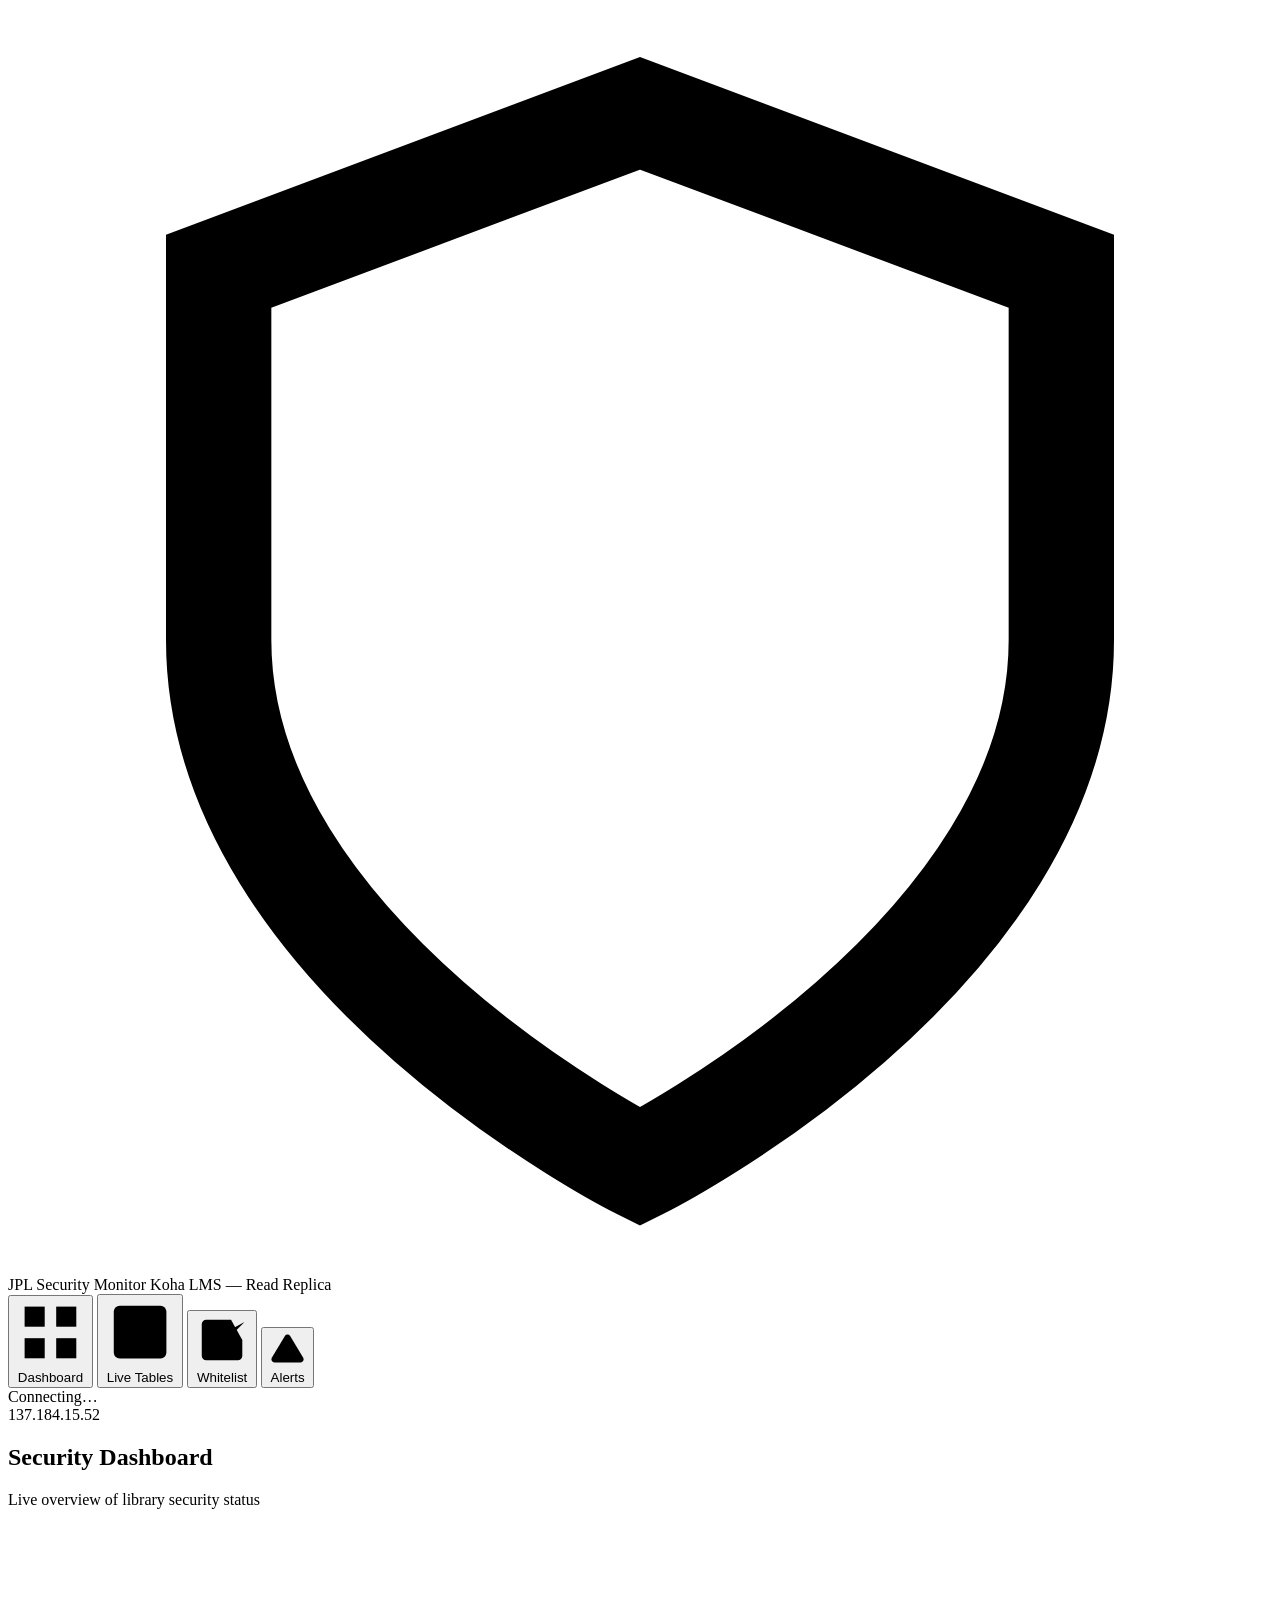
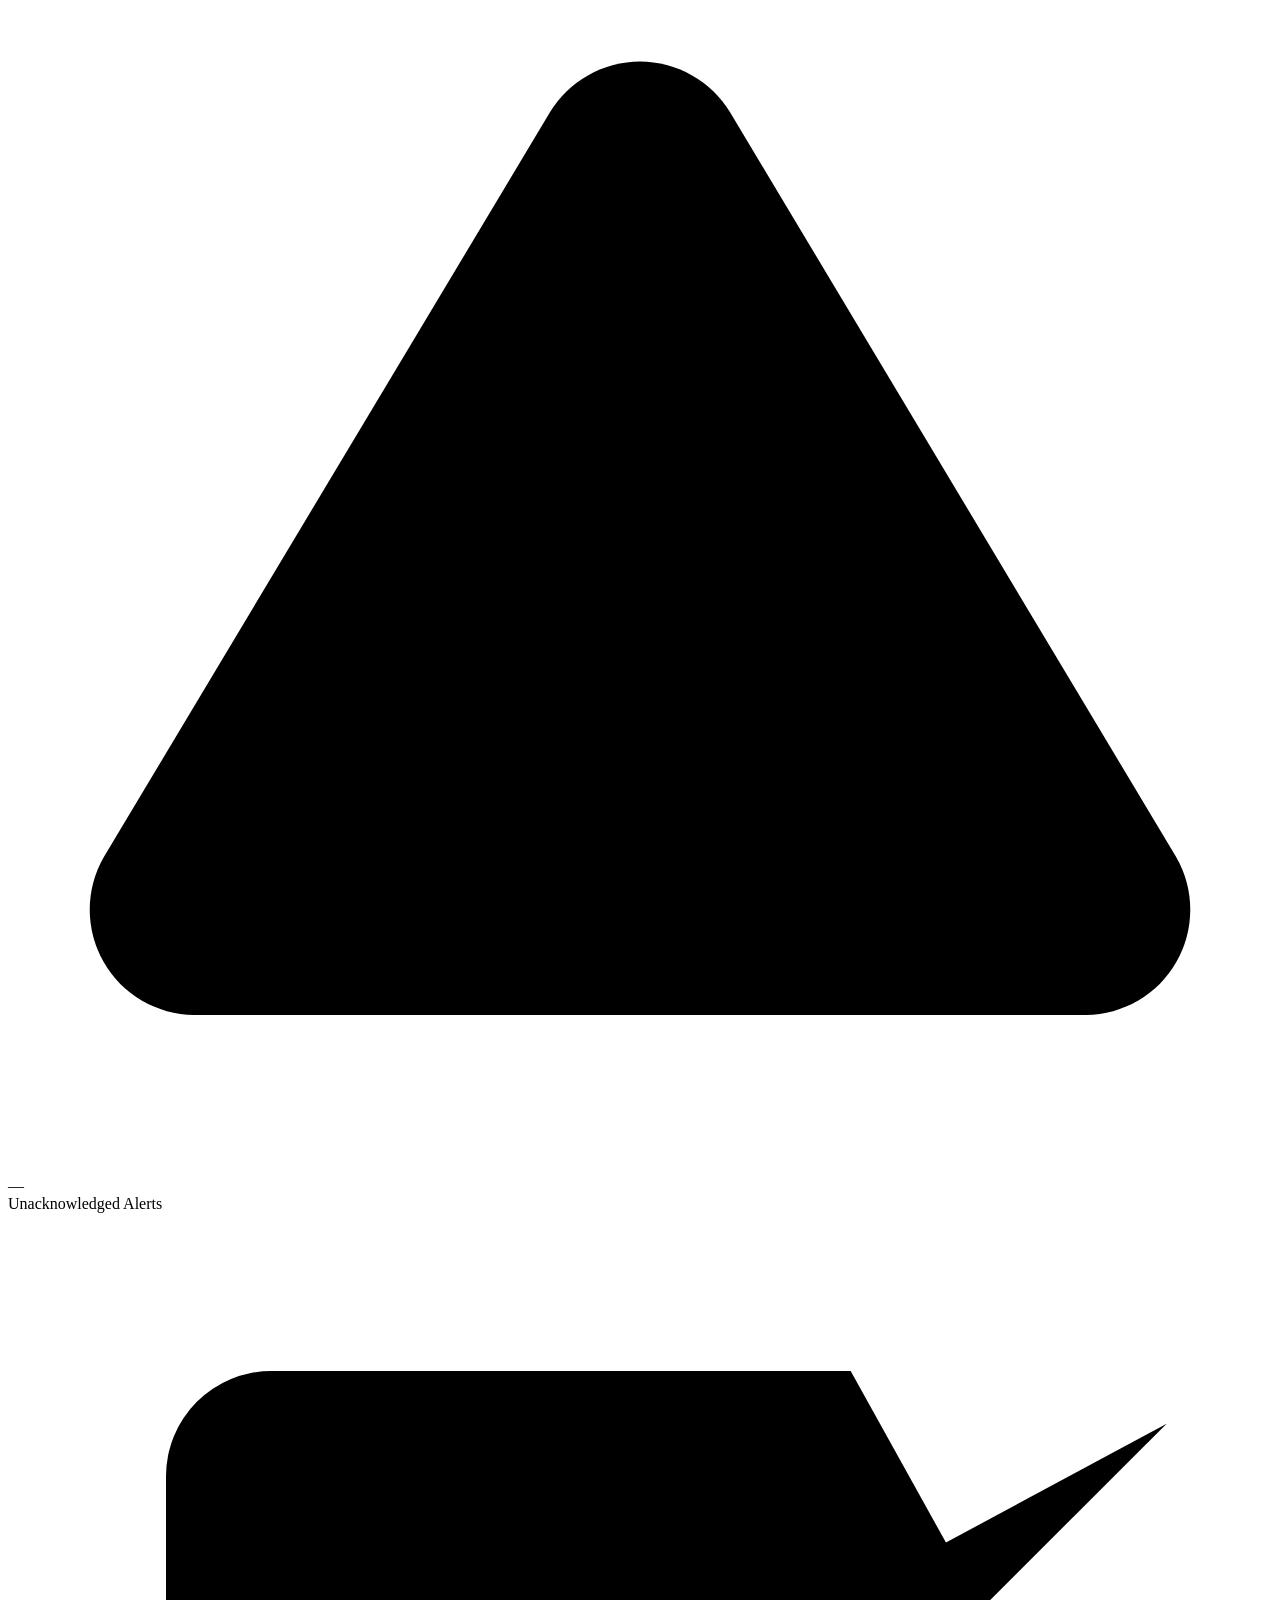
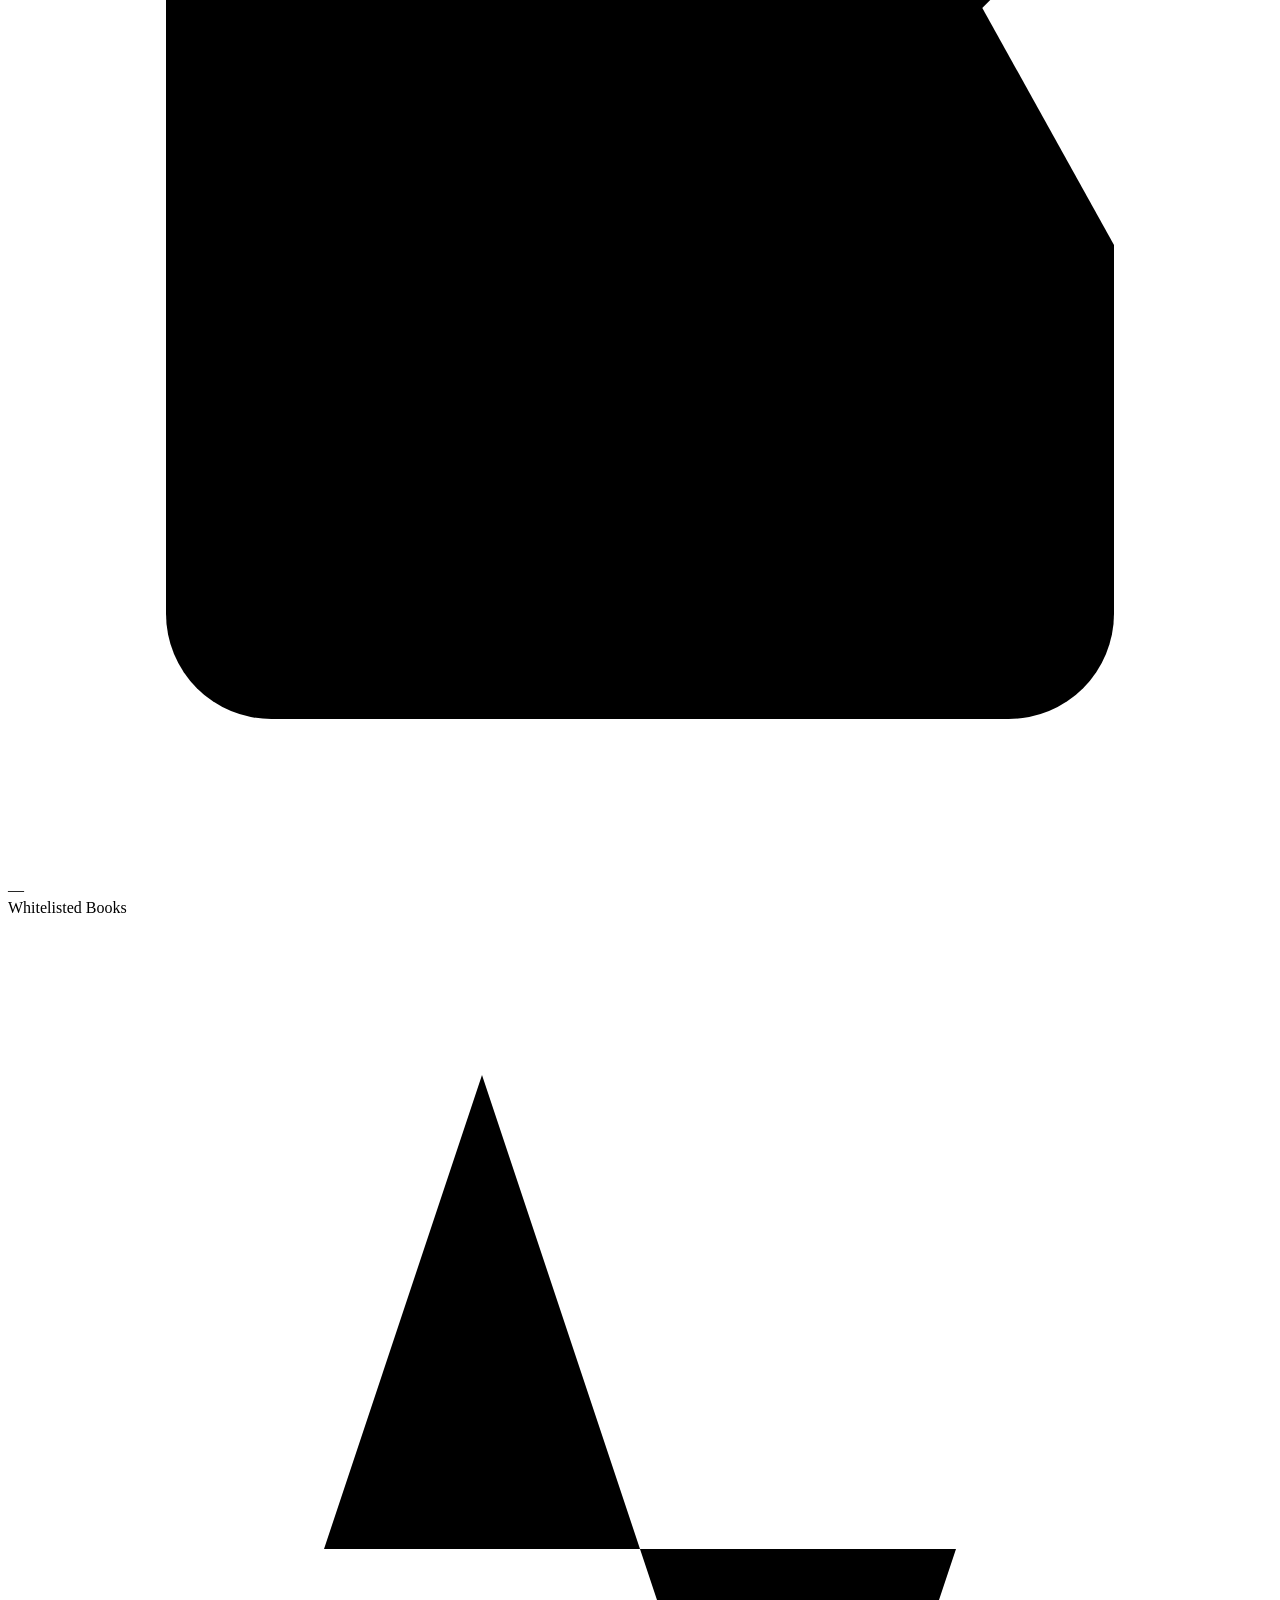
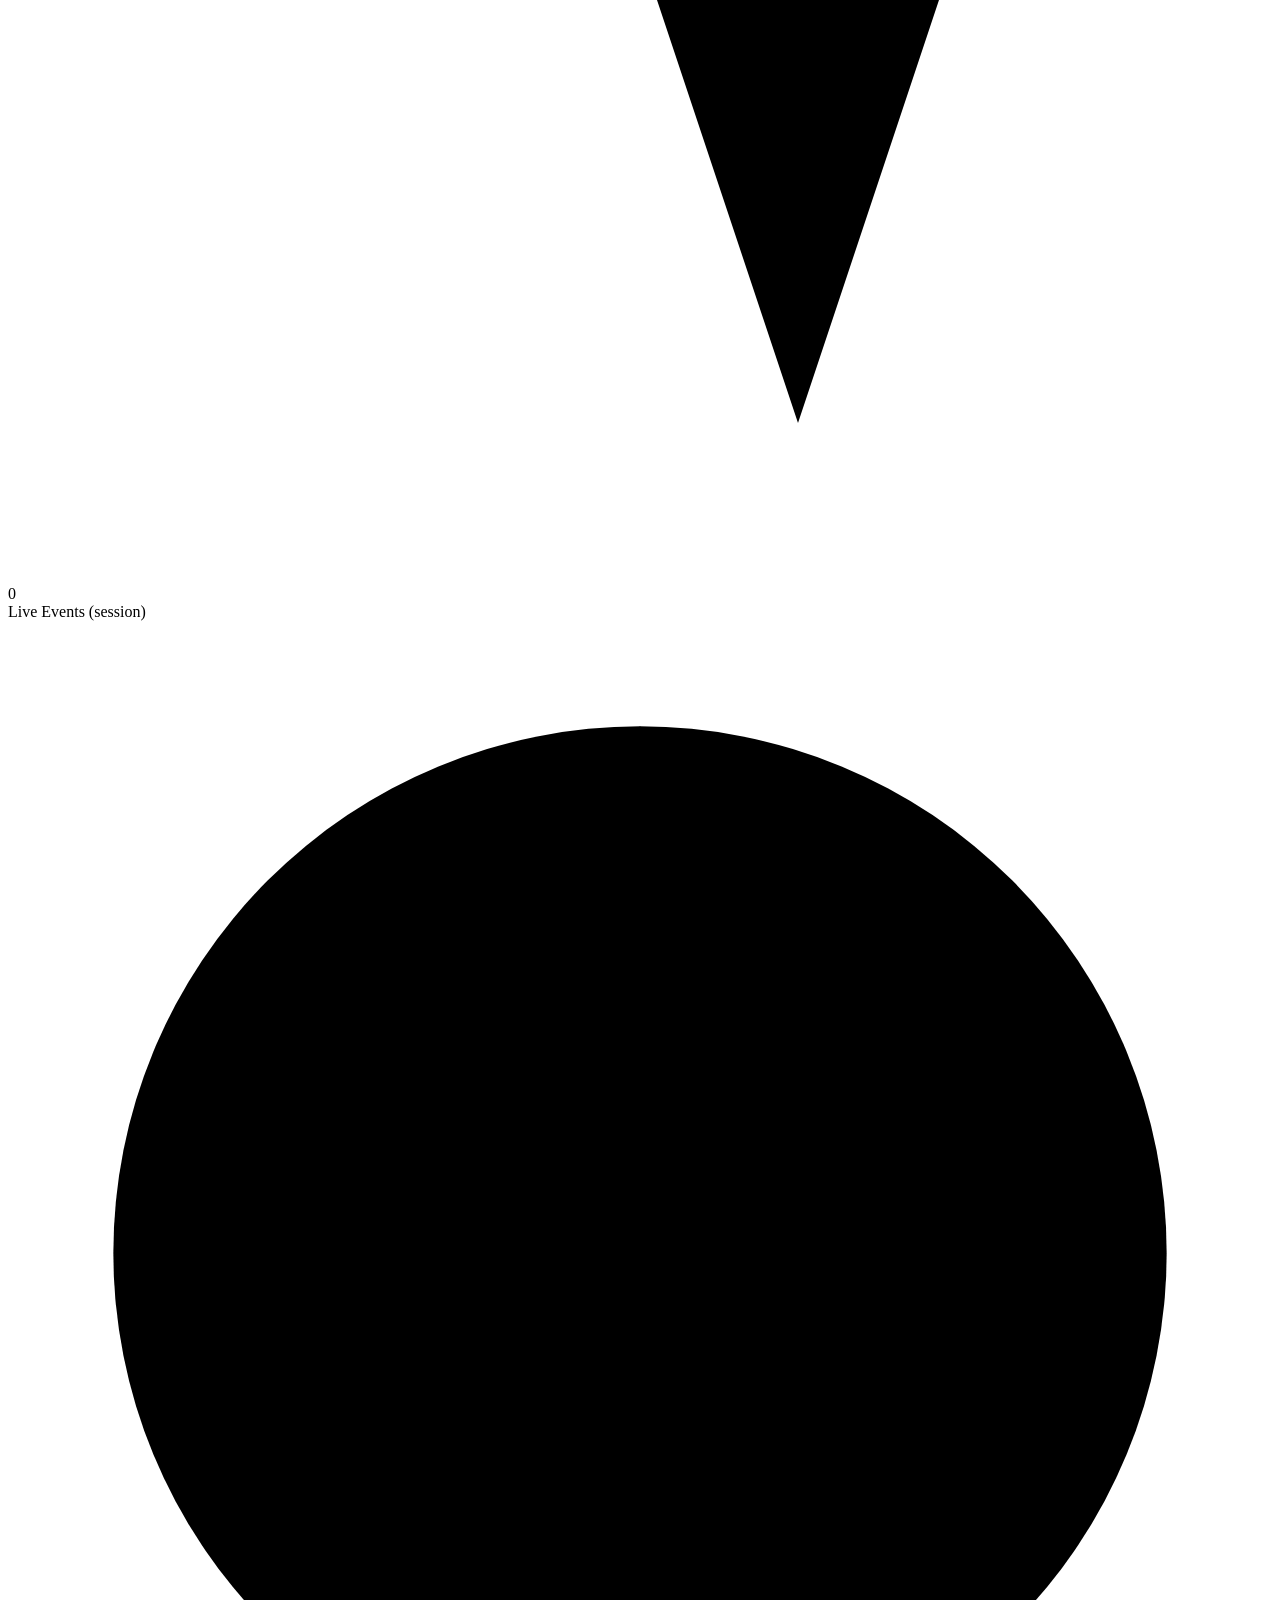
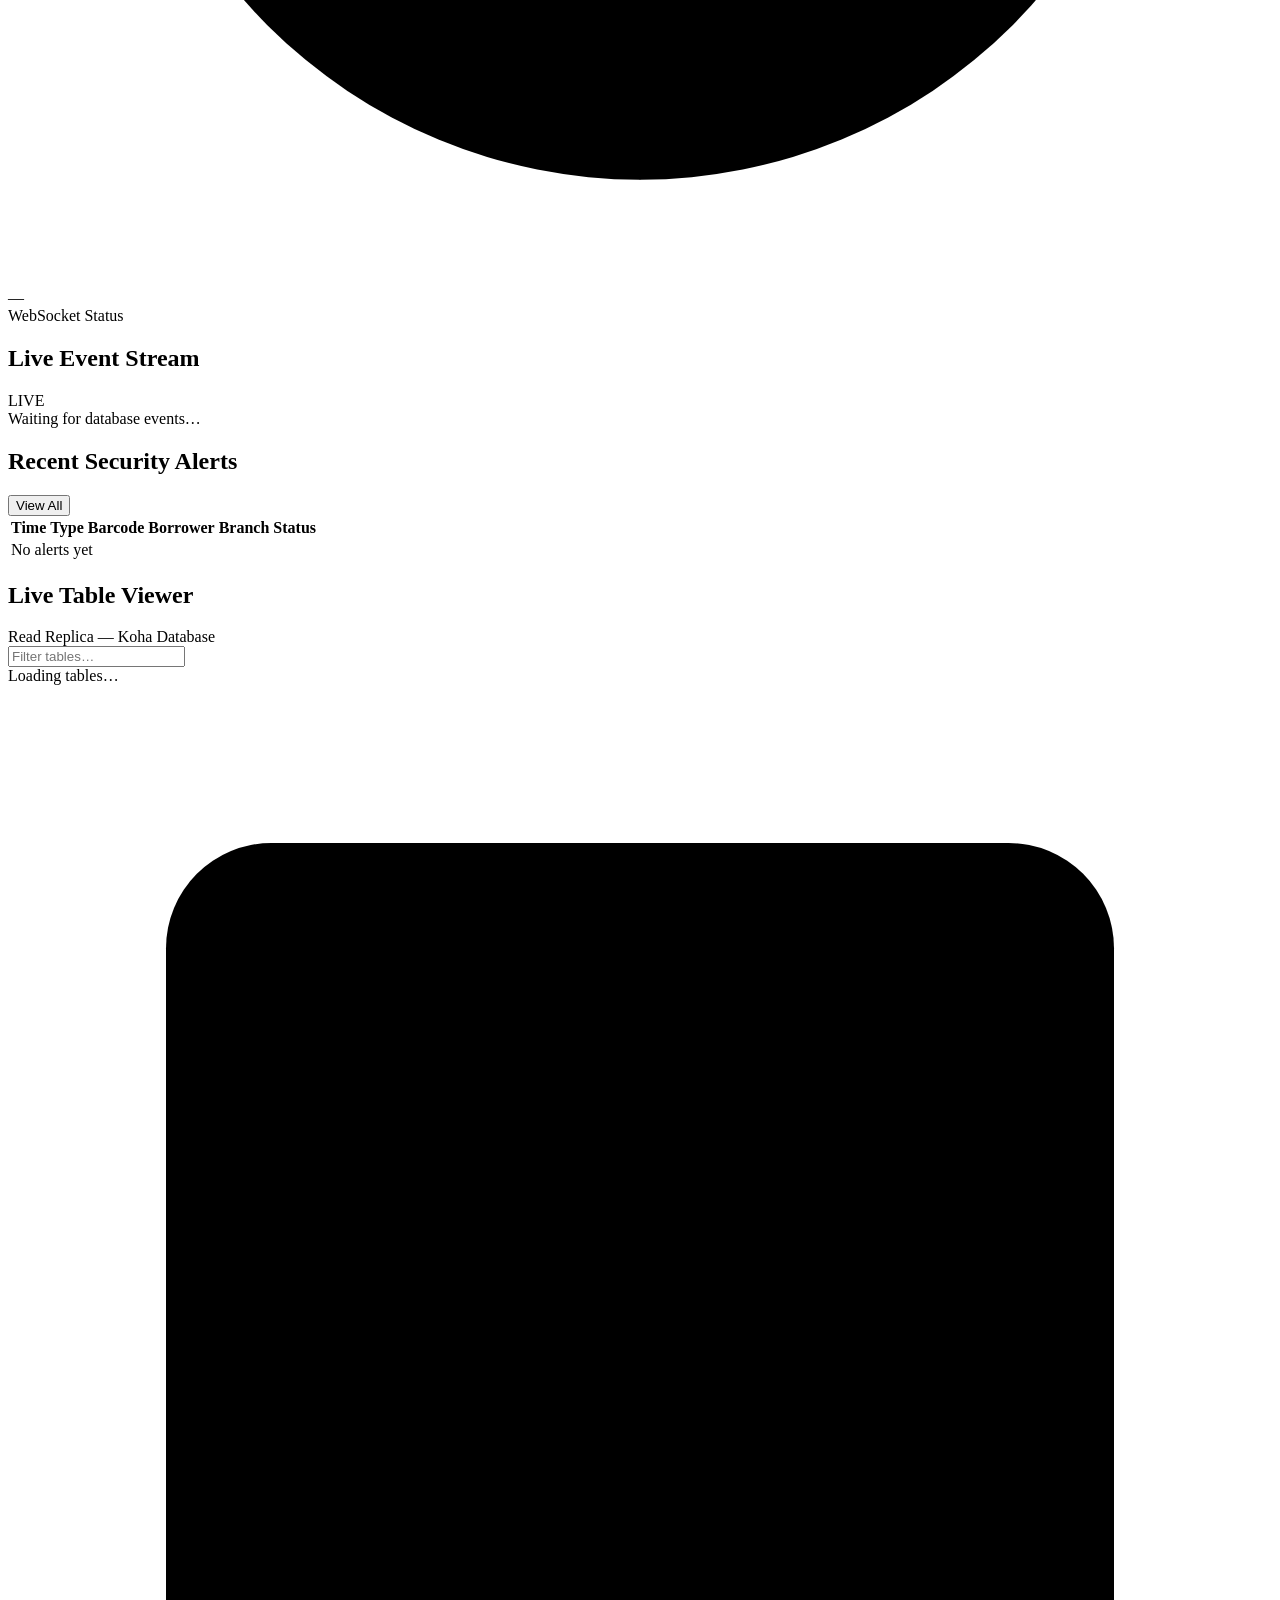
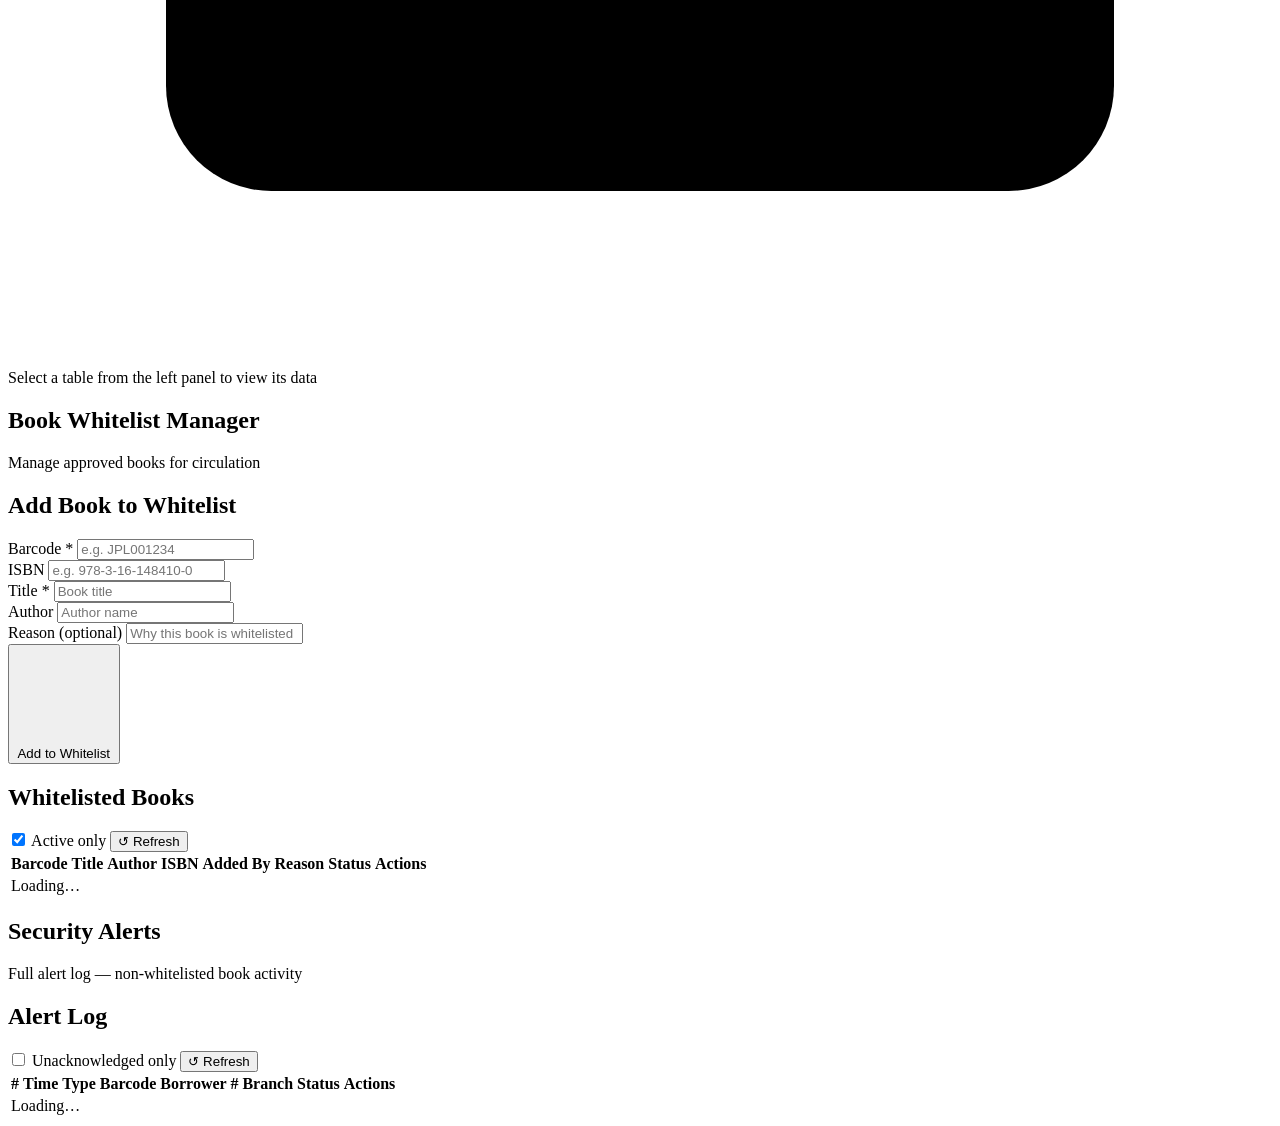
==== frontend/index.html @ ade4ab93 "Updated git" ====
<!DOCTYPE html>
<html lang="en">
<head>
  <meta charset="UTF-8" />
  <meta name="viewport" content="width=device-width, initial-scale=1.0" />
  <title>JPL Library — Security Monitor</title>
  <meta name="description" content="Real-time security monitoring dashboard for JPL Koha Library Management System" />
  <link rel="preconnect" href="https://fonts.googleapis.com" />
  <link rel="preconnect" href="https://fonts.gstatic.com" crossorigin />
  <link href="https://fonts.googleapis.com/css2?family=Roboto:wght@300;400;500;700&family=Inter:wght@300;400;500;600;700&family=JetBrains+Mono:wght@400;500&display=swap" rel="stylesheet" />
  <link rel="stylesheet" href="/static/style.css?v=2" />
</head>
<body>

<!-- ══════════════════════════ HEADER / NAV ══════════════════════════ -->
<header class="topbar">
  <div class="topbar-brand">
    <div class="brand-icon">
      <svg viewBox="0 0 24 24" fill="none" stroke="currentColor" stroke-width="2">
        <path d="M12 22s8-4 8-10V5l-8-3-8 3v7c0 6 8 10 8 10z"/>
      </svg>
    </div>
    <div class="brand-text">
      <span class="brand-name">JPL Security Monitor</span>
      <span class="brand-sub">Koha LMS — Read Replica</span>
    </div>
  </div>
  <nav class="topbar-nav">
    <button class="nav-btn active" id="nav-dashboard" onclick="showView('dashboard')">
      <svg viewBox="0 0 24 24"><rect x="3" y="3" width="7" height="7"/><rect x="14" y="3" width="7" height="7"/><rect x="3" y="14" width="7" height="7"/><rect x="14" y="14" width="7" height="7"/></svg>
      Dashboard
    </button>
    <button class="nav-btn" id="nav-tables" onclick="showView('tables')">
      <svg viewBox="0 0 24 24"><rect x="3" y="3" width="18" height="18" rx="2"/><line x1="3" y1="9" x2="21" y2="9"/><line x1="3" y1="15" x2="21" y2="15"/><line x1="9" y1="3" x2="9" y2="21"/></svg>
      Live Tables
    </button>
    <button class="nav-btn" id="nav-whitelist" onclick="showView('whitelist')">
      <svg viewBox="0 0 24 24"><polyline points="9 11 12 14 22 4"/><path d="M21 12v7a2 2 0 01-2 2H5a2 2 0 01-2-2V5a2 2 0 012-2h11"/></svg>
      Whitelist
    </button>
    <button class="nav-btn" id="nav-alerts" onclick="showView('alerts')">
      <svg viewBox="0 0 24 24"><path d="M10.29 3.86L1.82 18a2 2 0 001.71 3h16.94a2 2 0 001.71-3L13.71 3.86a2 2 0 00-3.42 0z"/><line x1="12" y1="9" x2="12" y2="13"/><line x1="12" y1="17" x2="12.01" y2="17"/></svg>
      Alerts
      <span class="badge" id="alert-badge" style="display:none">0</span>
    </button>
  </nav>
  <div class="topbar-status">
    <div class="ws-status" id="ws-indicator">
      <span class="ws-dot"></span>
      <span id="ws-label">Connecting…</span>
    </div>
    <div class="server-info">137.184.15.52</div>
  </div>
</header>

<!-- ══════════════════════════ ALERT TOAST AREA ══════════════════════════ -->
<div id="toast-container"></div>

<!-- ══════════════════════════ MAIN CONTENT ══════════════════════════ -->
<main class="content">

  <!-- ── DASHBOARD VIEW ── -->
  <section id="view-dashboard" class="view active">
    <div class="view-header">
      <h1>Security Dashboard</h1>
      <span class="view-sub">Live overview of library security status</span>
    </div>

    <!-- KPI Cards -->
    <div class="kpi-grid">
      <div class="kpi-card kpi-danger" id="kpi-unacked">
        <div class="kpi-icon">
          <svg viewBox="0 0 24 24"><path d="M10.29 3.86L1.82 18a2 2 0 001.71 3h16.94a2 2 0 001.71-3L13.71 3.86a2 2 0 00-3.42 0z"/><line x1="12" y1="9" x2="12" y2="13"/><line x1="12" y1="17" x2="12.01" y2="17"/></svg>
        </div>
        <div class="kpi-body">
          <div class="kpi-value" id="kpi-unacked-val">—</div>
          <div class="kpi-label">Unacknowledged Alerts</div>
        </div>
        <div class="kpi-pulse"></div>
      </div>
      <div class="kpi-card kpi-success" id="kpi-whitelist">
        <div class="kpi-icon">
          <svg viewBox="0 0 24 24"><polyline points="9 11 12 14 22 4"/><path d="M21 12v7a2 2 0 01-2 2H5a2 2 0 01-2-2V5a2 2 0 012-2h11"/></svg>
        </div>
        <div class="kpi-body">
          <div class="kpi-value" id="kpi-whitelist-val">—</div>
          <div class="kpi-label">Whitelisted Books</div>
        </div>
      </div>
      <div class="kpi-card kpi-info" id="kpi-events">
        <div class="kpi-icon">
          <svg viewBox="0 0 24 24"><polyline points="22 12 18 12 15 21 9 3 6 12 2 12"/></svg>
        </div>
        <div class="kpi-body">
          <div class="kpi-value" id="kpi-events-val">0</div>
          <div class="kpi-label">Live Events (session)</div>
        </div>
      </div>
      <div class="kpi-card kpi-neutral" id="kpi-ws">
        <div class="kpi-icon">
          <svg viewBox="0 0 24 24"><circle cx="12" cy="12" r="10"/><line x1="2" y1="12" x2="22" y2="12"/><path d="M12 2a15.3 15.3 0 010 20M12 2a15.3 15.3 0 000 20"/></svg>
        </div>
        <div class="kpi-body">
          <div class="kpi-value" id="kpi-ws-val">—</div>
          <div class="kpi-label">WebSocket Status</div>
        </div>
      </div>
    </div>

    <!-- Live Event Stream -->
    <div class="card mt-24">
      <div class="card-header">
        <h2>Live Event Stream</h2>
        <div class="live-dot-wrap"><span class="live-dot"></span>LIVE</div>
      </div>
      <div class="event-stream" id="event-stream">
        <div class="stream-empty">Waiting for database events…</div>
      </div>
    </div>

    <!-- Recent Alerts -->
    <div class="card mt-16">
      <div class="card-header">
        <h2>Recent Security Alerts</h2>
        <button class="btn btn-sm btn-outline" onclick="showView('alerts')">View All</button>
      </div>
      <div class="table-wrap">
        <table class="data-table" id="dash-alerts-table">
          <thead>
            <tr><th>Time</th><th>Type</th><th>Barcode</th><th>Borrower</th><th>Branch</th><th>Status</th></tr>
          </thead>
          <tbody id="dash-alerts-body">
            <tr><td colspan="6" class="empty-cell">No alerts yet</td></tr>
          </tbody>
        </table>
      </div>
    </div>
  </section>

  <!-- ── LIVE TABLES VIEW ── -->
  <section id="view-tables" class="view">
    <div class="view-header">
      <h1>Live Table Viewer</h1>
      <span class="view-sub">Read Replica — Koha Database</span>
    </div>

    <div class="tables-layout">
      <!-- Table list sidebar -->
      <div class="table-sidebar">
        <div class="sidebar-search">
          <input type="text" id="table-search" placeholder="Filter tables…" oninput="filterTableList(this.value)" />
        </div>
        <div class="table-list" id="table-list">
          <div class="loading-placeholder">Loading tables…</div>
        </div>
      </div>

      <!-- Table viewer panel -->
      <div class="table-panel">
        <div id="table-panel-empty" class="panel-empty">
          <div class="panel-empty-icon">
            <svg viewBox="0 0 24 24"><rect x="3" y="3" width="18" height="18" rx="2"/><line x1="3" y1="9" x2="21" y2="9"/><line x1="3" y1="15" x2="21" y2="15"/><line x1="9" y1="3" x2="9" y2="21"/></svg>
          </div>
          <p>Select a table from the left panel to view its data</p>
        </div>
        <div id="table-panel-content" style="display:none">
          <div class="panel-toolbar">
            <h2 id="panel-table-name" class="panel-title">—</h2>
            <div class="toolbar-actions">
              <input type="text" id="table-row-search" placeholder="Search rows…" oninput="searchTable(this.value)" />
              <button class="btn btn-sm btn-outline" onclick="refreshTable()">↺ Refresh</button>
            </div>
          </div>
          <div class="table-meta" id="table-meta"></div>
          <div class="table-wrap" id="table-data-wrap">
            <div class="loading-placeholder">Loading…</div>
          </div>
          <div class="pagination" id="table-pagination"></div>
        </div>
      </div>
    </div>
  </section>

  <!-- ── WHITELIST VIEW ── -->
  <section id="view-whitelist" class="view">
    <div class="view-header">
      <h1>Book Whitelist Manager</h1>
      <span class="view-sub">Manage approved books for circulation</span>
    </div>

    <!-- Add form -->
    <div class="card mb-20">
      <div class="card-header">
        <h2>Add Book to Whitelist</h2>
      </div>
      <form class="whitelist-form" id="whitelist-form" onsubmit="addToWhitelist(event)">
        <div class="form-row">
          <div class="form-group">
            <label for="wl-barcode">Barcode <span class="required">*</span></label>
            <input type="text" id="wl-barcode" placeholder="e.g. JPL001234" required />
          </div>
          <div class="form-group">
            <label for="wl-isbn">ISBN</label>
            <input type="text" id="wl-isbn" placeholder="e.g. 978-3-16-148410-0" />
          </div>
        </div>
        <div class="form-row">
          <div class="form-group flex-2">
            <label for="wl-title">Title <span class="required">*</span></label>
            <input type="text" id="wl-title" placeholder="Book title" required />
          </div>
          <div class="form-group">
            <label for="wl-author">Author</label>
            <input type="text" id="wl-author" placeholder="Author name" />
          </div>
        </div>
        <div class="form-row">
          <div class="form-group flex-3">
            <label for="wl-reason">Reason (optional)</label>
            <input type="text" id="wl-reason" placeholder="Why this book is whitelisted" />
          </div>
          <div class="form-group form-group-btn">
            <button type="submit" class="btn btn-primary" id="wl-submit-btn">
              <svg viewBox="0 0 24 24"><line x1="12" y1="5" x2="12" y2="19"/><line x1="5" y1="12" x2="19" y2="12"/></svg>
              Add to Whitelist
            </button>
          </div>
        </div>
      </form>
    </div>

    <!-- Whitelist table -->
    <div class="card">
      <div class="card-header">
        <h2>Whitelisted Books</h2>
        <div class="header-actions">
          <label class="toggle-label">
            <input type="checkbox" id="wl-active-only" checked onchange="loadWhitelist()" />
            Active only
          </label>
          <button class="btn btn-sm btn-outline" onclick="loadWhitelist()">↺ Refresh</button>
        </div>
      </div>
      <div class="table-wrap">
        <table class="data-table" id="whitelist-table">
          <thead>
            <tr>
              <th>Barcode</th><th>Title</th><th>Author</th><th>ISBN</th>
              <th>Added By</th><th>Reason</th><th>Status</th><th>Actions</th>
            </tr>
          </thead>
          <tbody id="whitelist-body">
            <tr><td colspan="8" class="empty-cell">Loading…</td></tr>
          </tbody>
        </table>
      </div>
    </div>
  </section>

  <!-- ── ALERTS VIEW ── -->
  <section id="view-alerts" class="view">
    <div class="view-header">
      <h1>Security Alerts</h1>
      <span class="view-sub">Full alert log — non-whitelisted book activity</span>
    </div>

    <div class="card">
      <div class="card-header">
        <h2>Alert Log</h2>
        <div class="header-actions">
          <label class="toggle-label">
            <input type="checkbox" id="alerts-unacked-only" onchange="loadAlerts()" />
            Unacknowledged only
          </label>
          <button class="btn btn-sm btn-outline" onclick="loadAlerts()">↺ Refresh</button>
        </div>
      </div>
      <div class="table-wrap">
        <table class="data-table" id="alerts-table">
          <thead>
            <tr>
              <th>#</th><th>Time</th><th>Type</th><th>Barcode</th>
              <th>Borrower #</th><th>Branch</th><th>Status</th><th>Actions</th>
            </tr>
          </thead>
          <tbody id="alerts-body">
            <tr><td colspan="8" class="empty-cell">Loading…</td></tr>
          </tbody>
        </table>
      </div>
    </div>
  </section>
</main>

<script src="/static/app.js?v=3"></script>
</body>
</html>
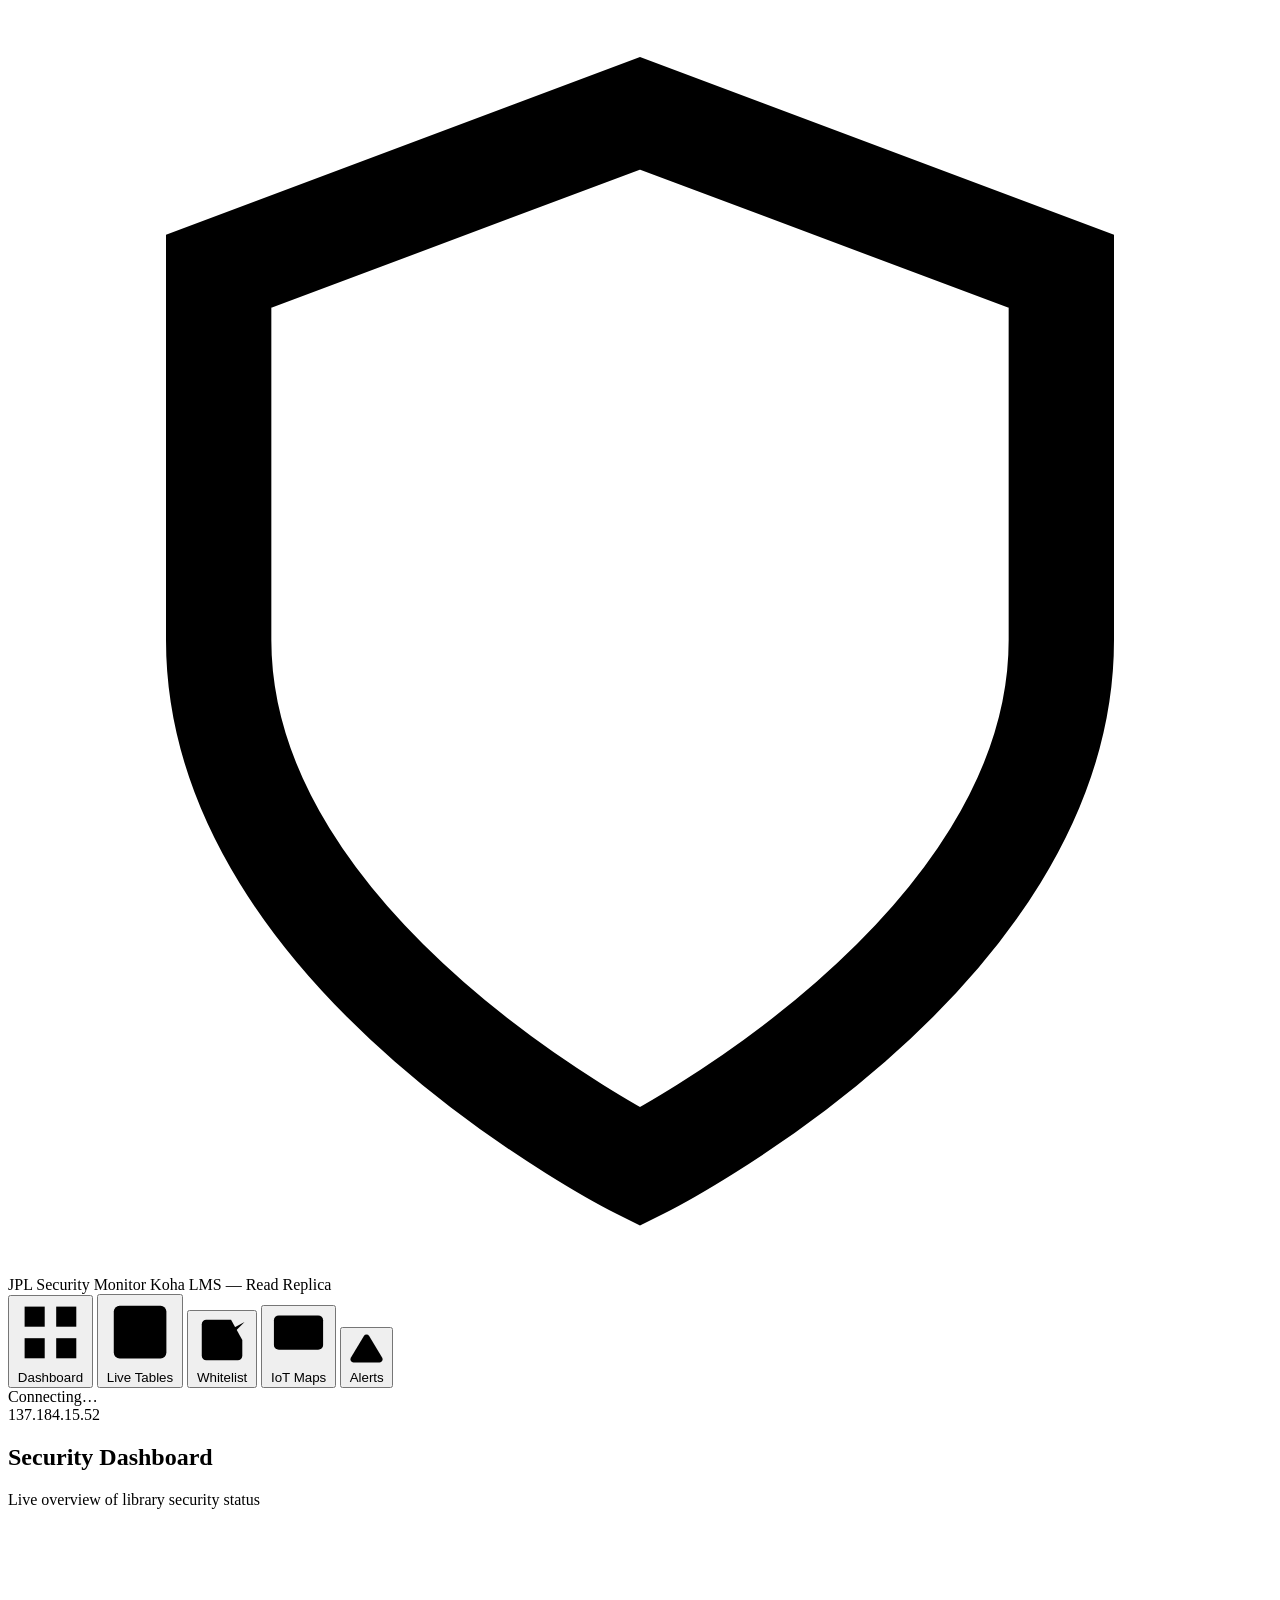
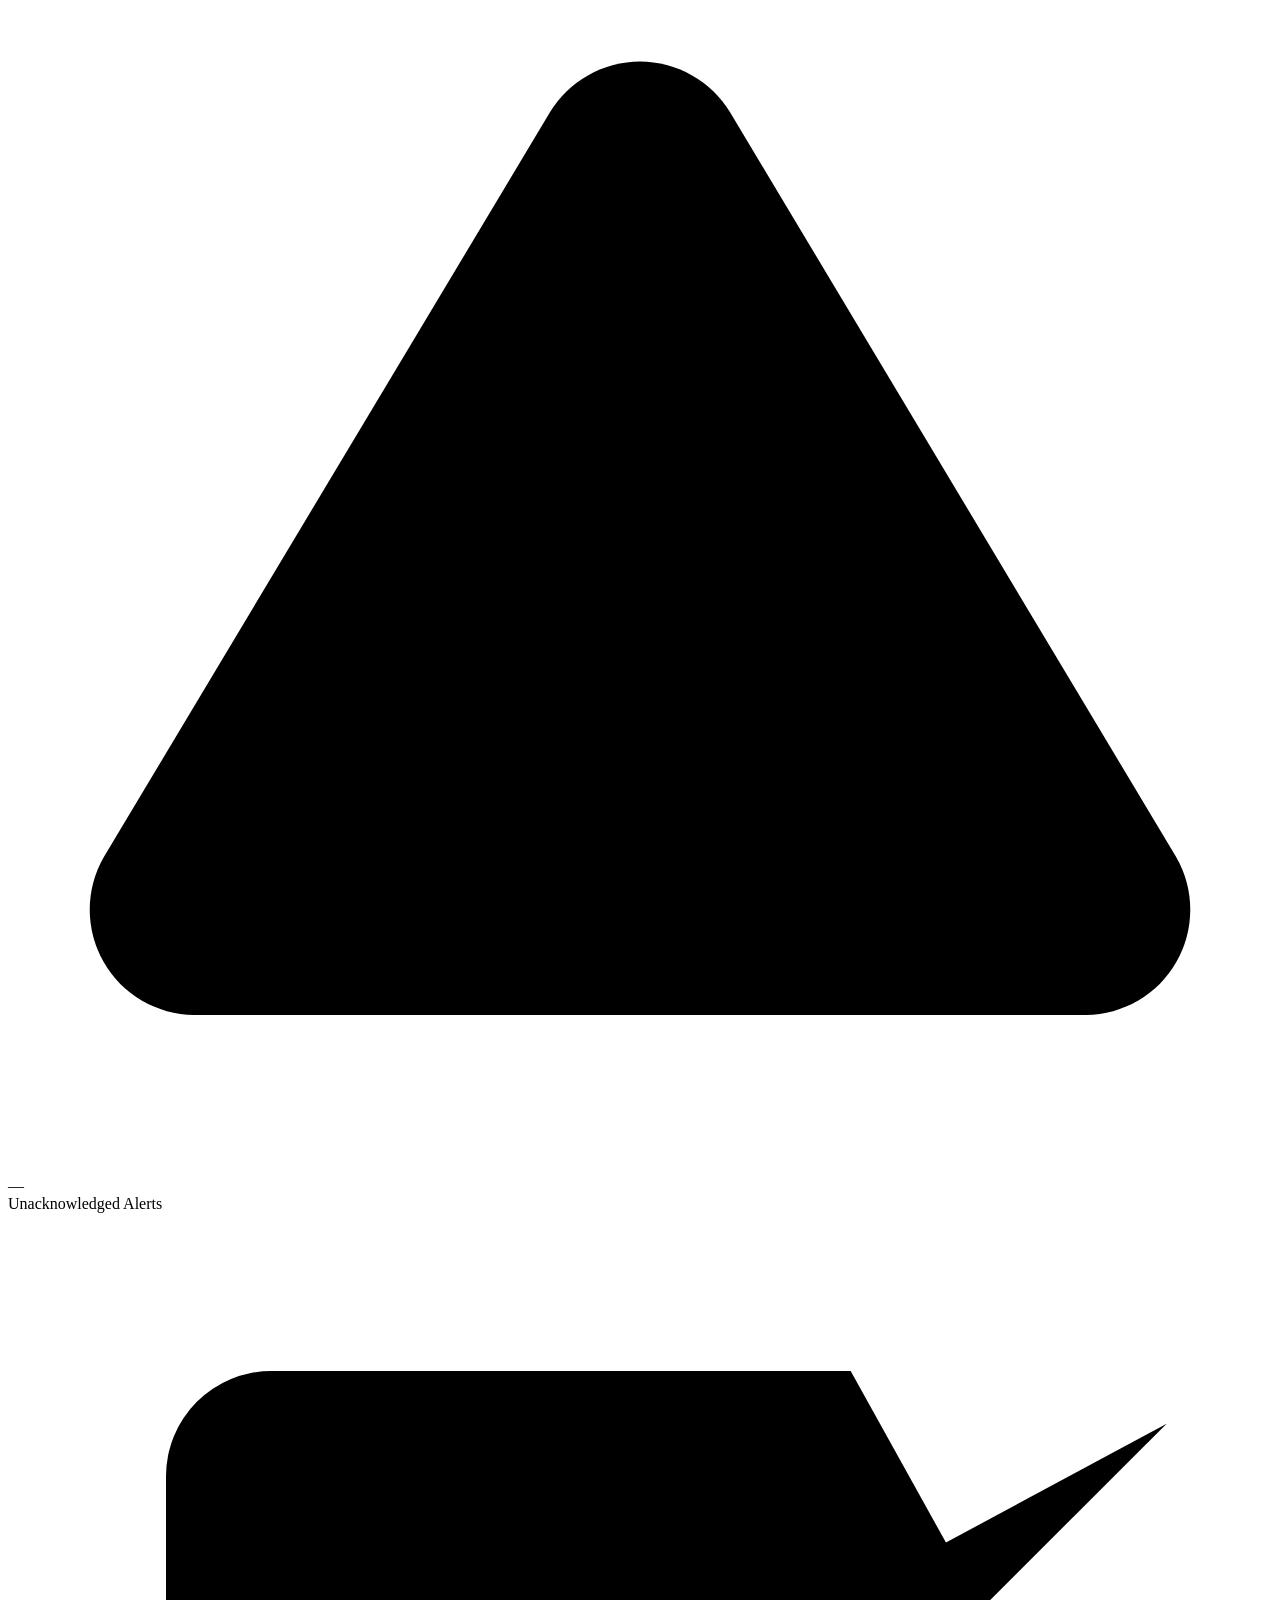
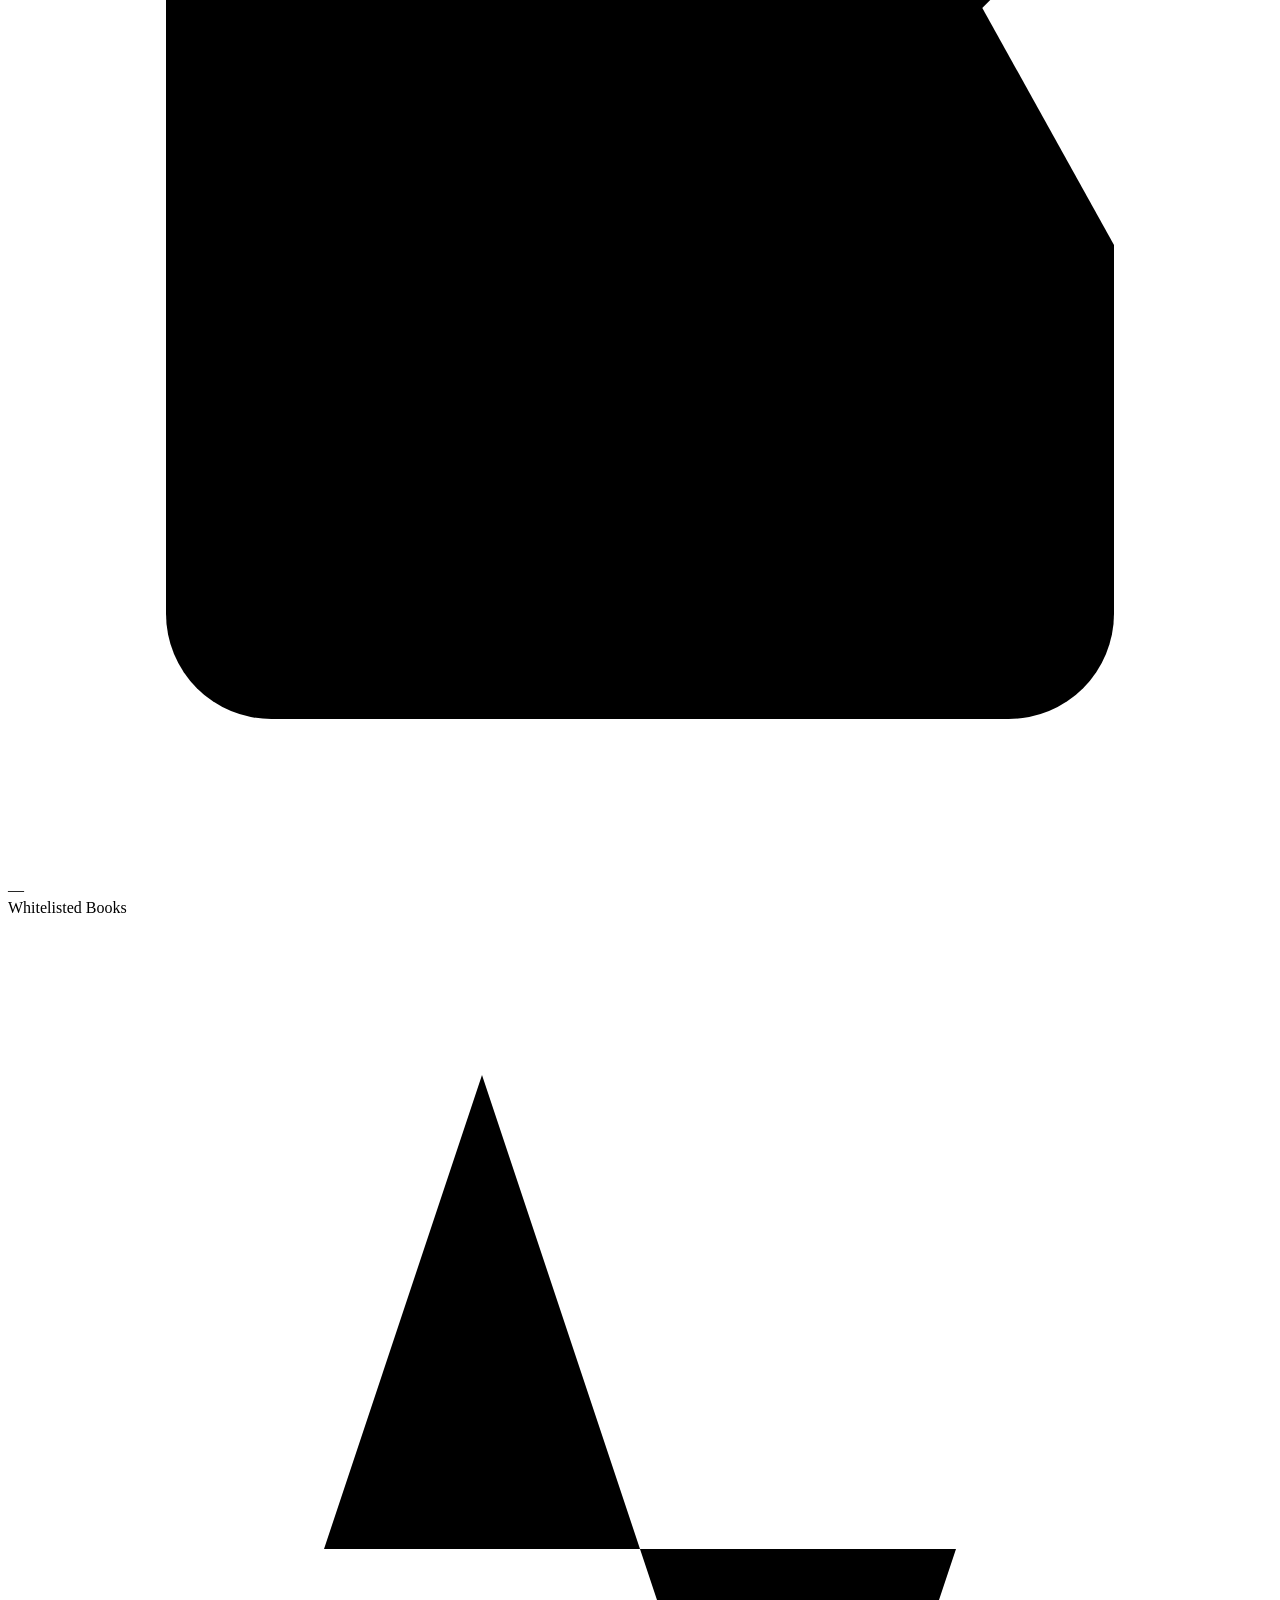
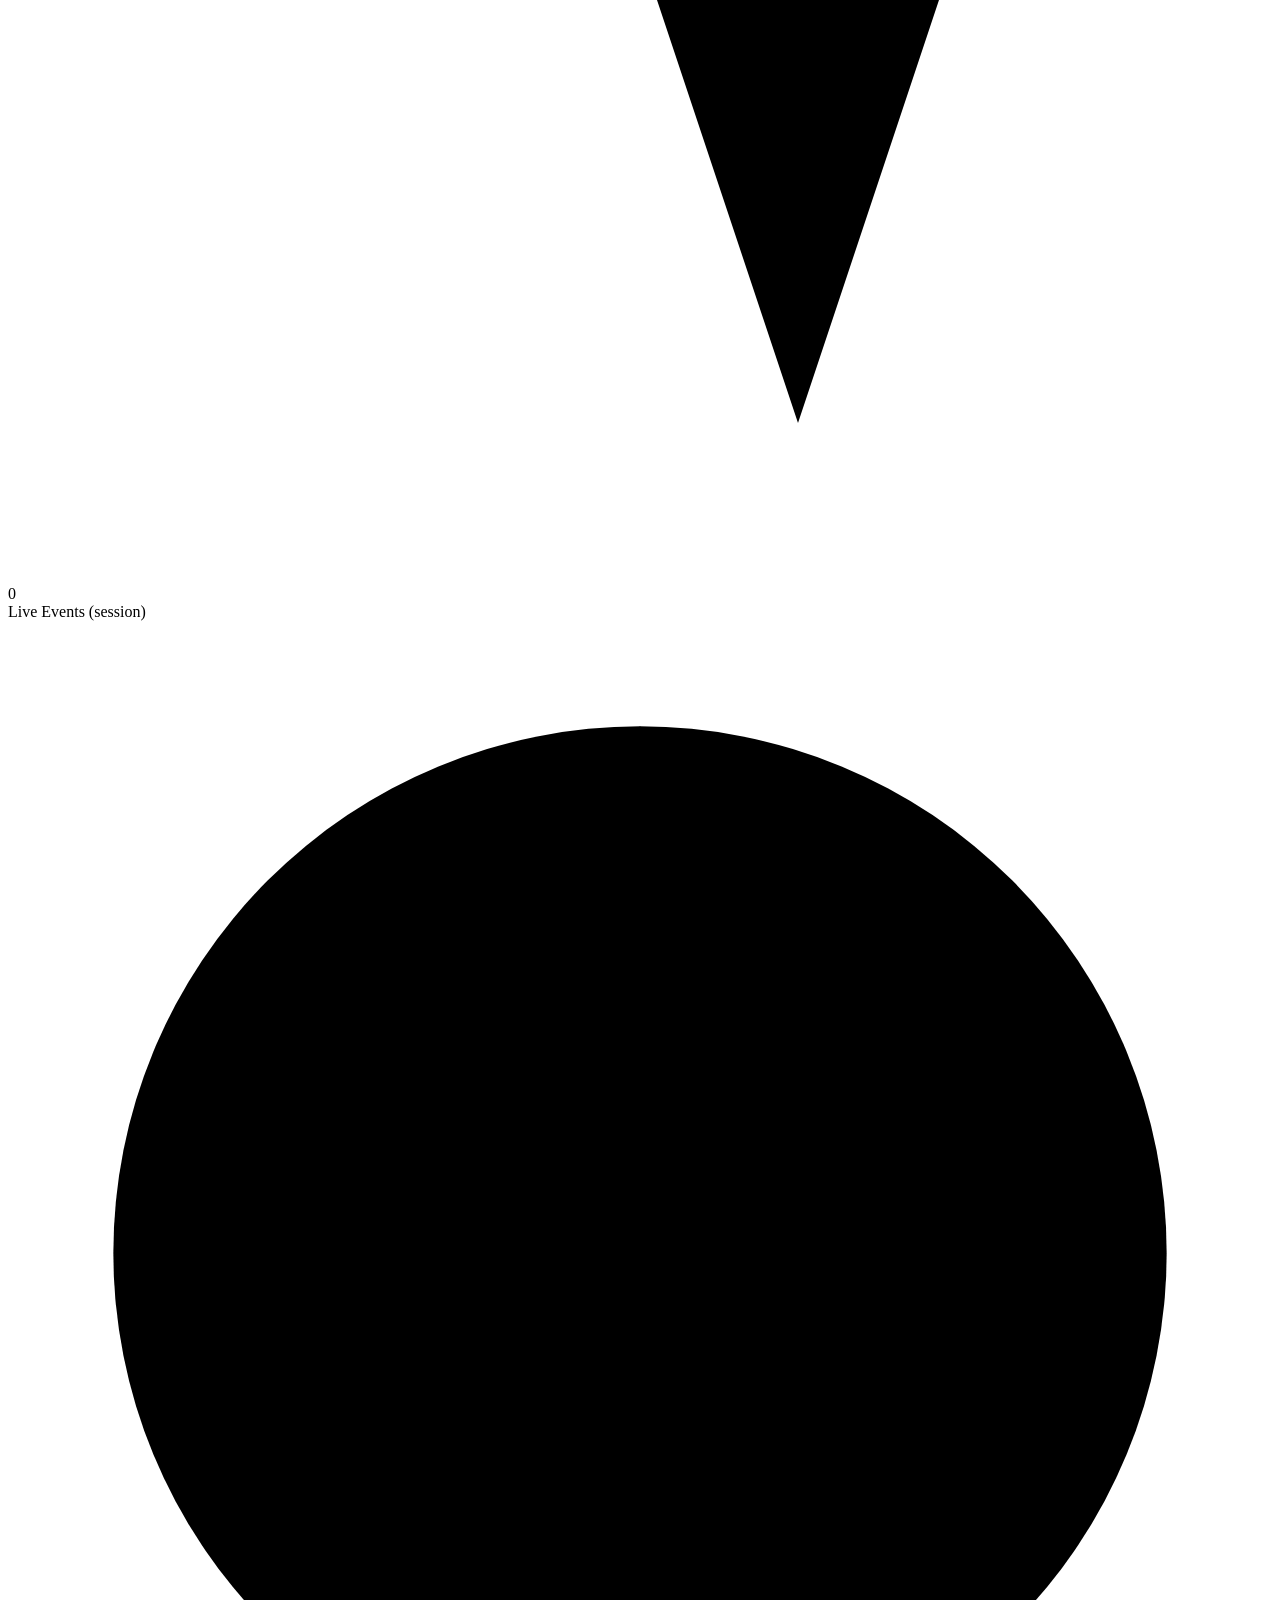
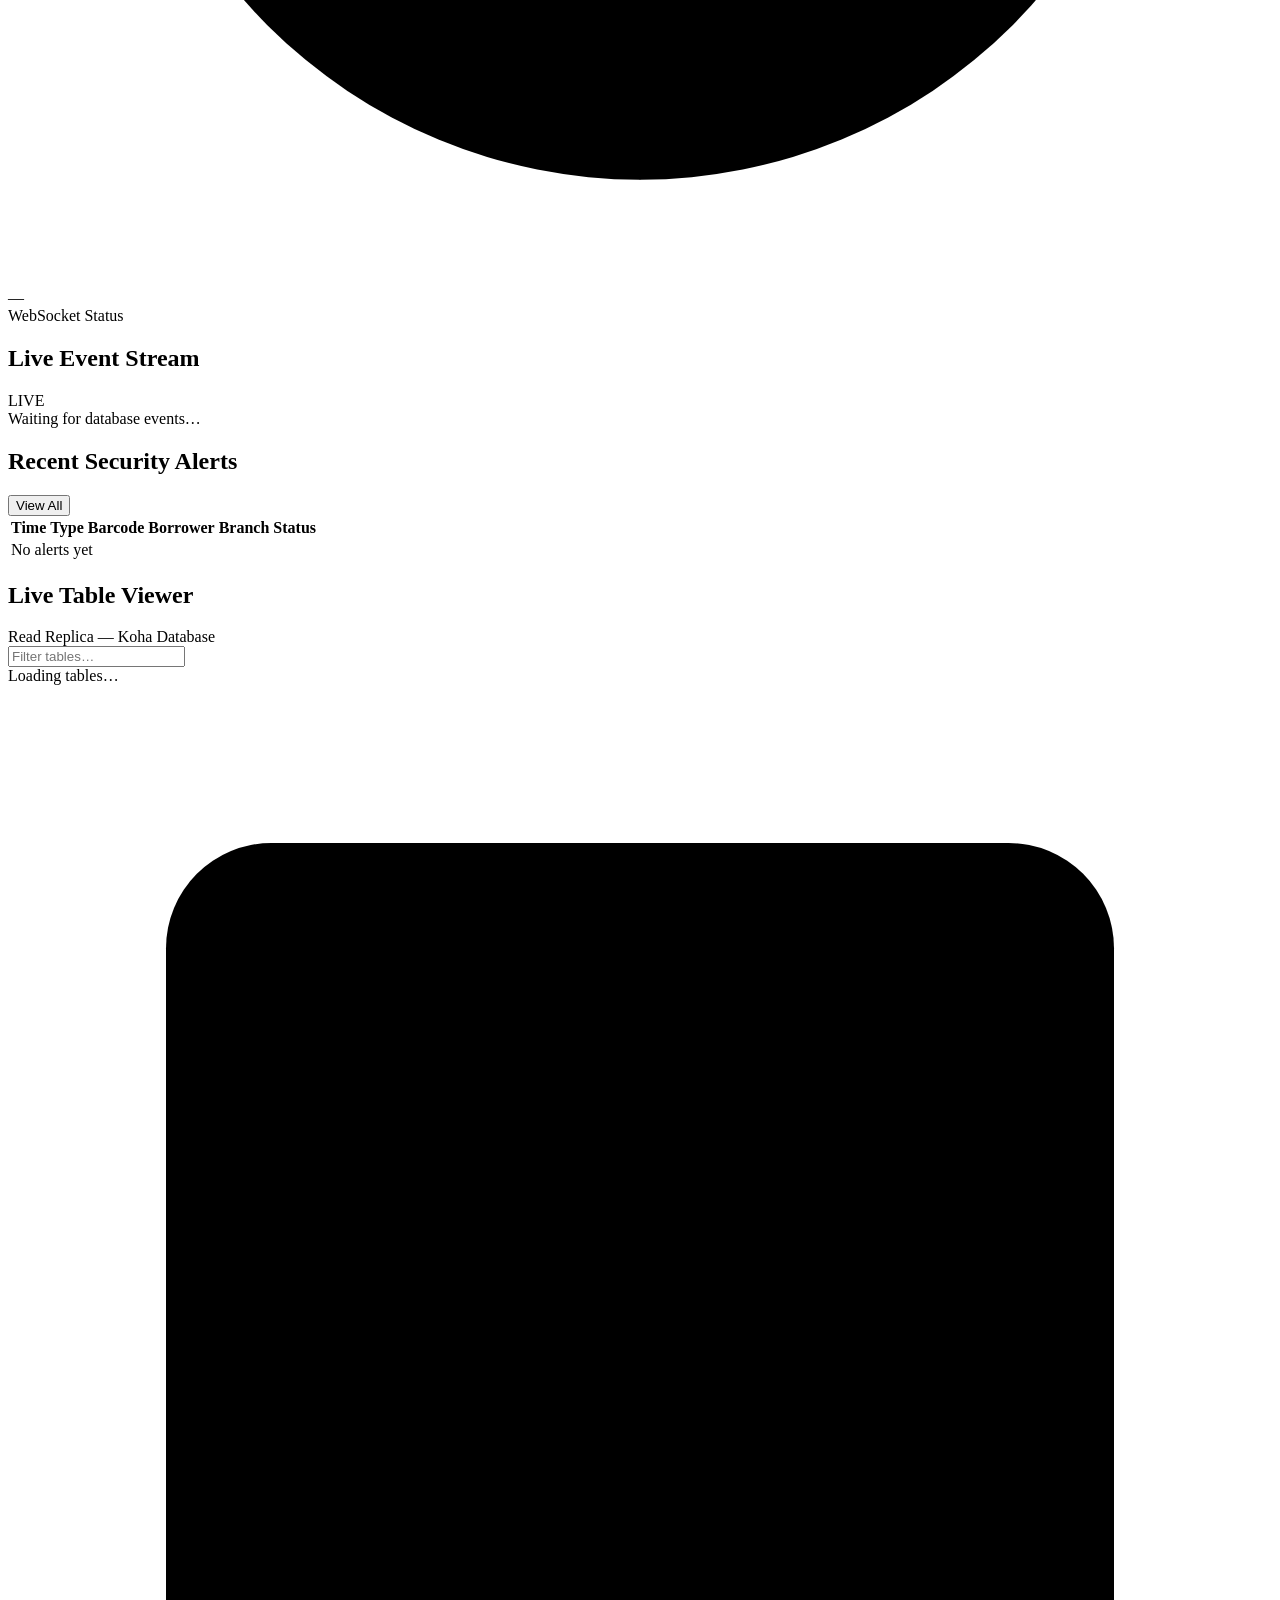
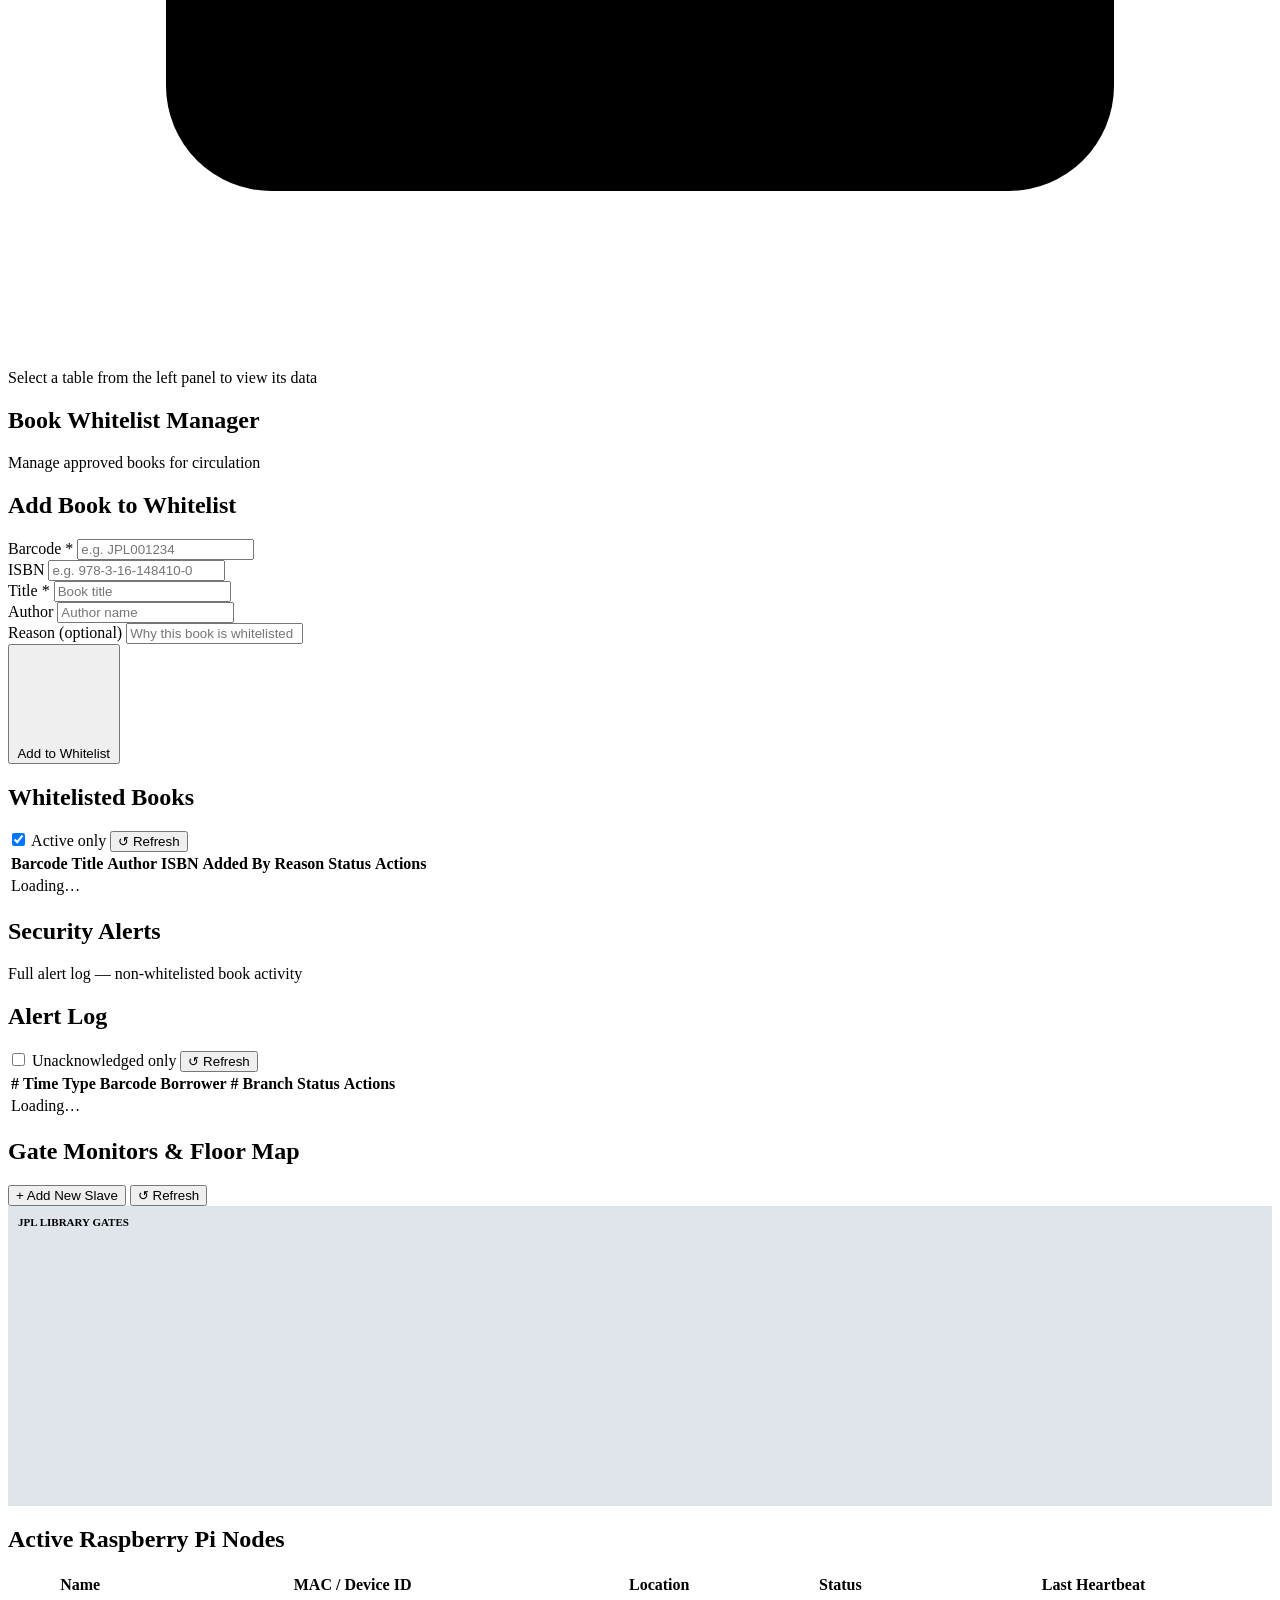
==== commit 897d7e92: "Add slave connection portral" ====
--- a/frontend/index.html
+++ b/frontend/index.html
@@ -8,7 +8,7 @@
   <link rel="preconnect" href="https://fonts.googleapis.com" />
   <link rel="preconnect" href="https://fonts.gstatic.com" crossorigin />
   <link href="https://fonts.googleapis.com/css2?family=Roboto:wght@300;400;500;700&family=Inter:wght@300;400;500;600;700&family=JetBrains+Mono:wght@400;500&display=swap" rel="stylesheet" />
-  <link rel="stylesheet" href="/static/style.css?v=2" />
+  <link rel="stylesheet" href="/static/style.css?v=3" />
 </head>
 <body>
 
@@ -38,6 +38,10 @@
       <svg viewBox="0 0 24 24"><polyline points="9 11 12 14 22 4"/><path d="M21 12v7a2 2 0 01-2 2H5a2 2 0 01-2-2V5a2 2 0 012-2h11"/></svg>
       Whitelist
     </button>
+    <button class="nav-btn" id="nav-devices" onclick="showView('devices')">
+      <svg viewBox="0 0 24 24"><rect x="2" y="3" width="20" height="14" rx="2" ry="2"></rect><line x1="8" y1="21" x2="16" y2="21"></line><line x1="12" y1="17" x2="12" y2="21"></line></svg>
+      IoT Maps
+    </button>
     <button class="nav-btn" id="nav-alerts" onclick="showView('alerts')">
       <svg viewBox="0 0 24 24"><path d="M10.29 3.86L1.82 18a2 2 0 001.71 3h16.94a2 2 0 001.71-3L13.71 3.86a2 2 0 00-3.42 0z"/><line x1="12" y1="9" x2="12" y2="13"/><line x1="12" y1="17" x2="12.01" y2="17"/></svg>
       Alerts
@@ -290,8 +294,111 @@
       </div>
     </div>
   </section>
+
+  <!-- ======================= 5. IOT DEVICES MAP ======================= -->
+  <section id="view-devices" class="view">
+    <div class="card map-card">
+      <div class="card-header">
+        <h2>Gate Monitors & Floor Map</h2>
+        <div class="header-actions">
+          <button class="btn btn-primary btn-sm" onclick="toggleAddDeviceForm()">+ Add New Slave</button>
+          <button class="btn btn-outline btn-sm" onclick="loadDevices()">↺ Refresh</button>
+        </div>
+      </div>
+      <!-- Add Device Form (Hidden by default) -->
+      <div id="add-device-form-container" style="display: none; padding: 20px; border-bottom: 1px solid var(--border); background: var(--bg-hover);">
+        <div style="margin-bottom: 20px; padding: 15px; border: 1px solid var(--accent); border-radius: 4px; background: rgba(244, 123, 32, 0.05);">
+          <div style="display: flex; justify-content: space-between; align-items: center;">
+            <h4 style="margin: 0;">Auto-Discover Devices</h4>
+            <button class="btn btn-outline btn-sm" onclick="scanNetwork()">Scan Subnet (ARP)</button>
+          </div>
+          <div id="scan-results" style="margin-top: 10px; font-size: 13px;">
+             <!-- Scan results will appear here -->
+          </div>
+        </div>
+        <h4 style="margin-bottom: 10px; border-bottom: 1px solid var(--border); padding-bottom: 5px;">Manual Entry</h4>
+        <form id="add-device-form" class="form-row" onsubmit="addDevice(event)">
+          <div class="form-group"><label>Device MAC</label><input type="text" id="dev-mac" placeholder="e.g. b8:27:eb:xx:xx" required /></div>
+          <div class="form-group"><label>Device IP</label><input type="text" id="dev-ip" placeholder="e.g. 192.168.1.10" /></div>
+          <div class="form-group"><label>Name</label><input type="text" id="dev-name" placeholder="Gate 1" required /></div>
+          <div class="form-group"><label>Floor Name</label><input type="text" id="dev-floor" placeholder="Ground" required /></div>
+          <div class="form-group"><label>Map X pos %</label><input type="number" id="dev-x" placeholder="50" required /></div>
+          <div class="form-group"><label>Map Y pos %</label><input type="number" id="dev-y" placeholder="50" required /></div>
+          <div class="form-group form-group-btn" style="margin-top:20px;">
+            <button type="submit" class="btn btn-primary">Register Master-node</button>
+          </div>
+        </form>
+      </div>
+      <div class="map-container" id="floor-map" style="position: relative; width: 100%; height: 300px; background: #e0e5eb; border-bottom: 1px solid var(--border); overflow: hidden;">
+        <!-- Example floor map visual using CSS grid or simple image -->
+        <div style="position: absolute; top: 10px; left: 10px; color: var(--text-muted); font-size: 11px; font-weight: bold; z-index: 0">JPL LIBRARY GATES</div>
+        <div id="device-nodes-container" style="position: absolute; top: 0; left: 0; width: 100%; height: 100%;"></div>
+      </div>
+      <div class="card-header" style="border-top: 1px solid var(--border);">
+        <h2>Active Raspberry Pi Nodes</h2>
+      </div>
+      <table class="data-table" style="width: 100%;">
+        <thead>
+          <tr>
+            <th>Name</th>
+            <th>MAC / Device ID</th>
+            <th>Location</th>
+            <th>Status</th>
+            <th>Last Heartbeat</th>
+          </tr>
+        </thead>
+        <tbody id="devices-body">
+          <tr><td colspan="5" class="empty-cell">Loading IoT Endpoints...</td></tr>
+        </tbody>
+      </table>
+    </div>
+  </section>
+
+  <!-- Individual Device Dashboard Modal Overlay -->
+  <div id="device-modal" style="display:none; position:fixed; top:0; left:0; width:100%; height:100%; background:rgba(0,0,0,0.6); z-index:9999; align-items:center; justify-content:center;">
+    <div class="card" style="width: 700px; max-width: 90%; max-height: 90%; display:flex; flex-direction:column; overflow:hidden;">
+      <div class="card-header" style="background:#1E2228; color:#fff">
+        <h2 id="modal-device-name" style="color:var(--accent)">Raspberry Pi Shell</h2>
+        <button class="btn btn-sm" style="background:transparent; color:#fff" onclick="document.getElementById('device-modal').style.display='none'">✖ Close</button>
+      </div>
+      <div style="padding: 20px; flex: 1; overflow-y: auto; background: var(--bg-surface);">
+        <div style="display:flex; gap: 20px; margin-bottom: 20px;">
+          <div class="kpi-card" style="flex:1">
+            <div>
+              <div class="kpi-value" id="mod-cpu">0%</div>
+              <div class="kpi-label">CPU Usage</div>
+            </div>
+          </div>
+          <div class="kpi-card" style="flex:1">
+            <div>
+              <div class="kpi-value" id="mod-ram">0%</div>
+              <div class="kpi-label">RAM Usage</div>
+            </div>
+          </div>
+          <div class="kpi-card" style="flex:1">
+            <div>
+              <div class="kpi-value" id="mod-status" style="font-size:18px;">ONLINE</div>
+              <div class="kpi-label">System Status</div>
+            </div>
+          </div>
+        </div>
+        
+        <h4>SSH Remote Terminal</h4>
+        <div style="background:#0b0e14; color:#00ff00; font-family:var(--font-mono); font-size:12px; padding:15px; border-radius:4px; height: 180px; overflow-y:auto; margin-top:10px;" id="ssh-terminal">
+          Last login: Wed Apr 15 14:02:12 2026 from 192.168.1.100<br>
+          pi@gate-monitor:~ $ <span class="blink">_</span>
+        </div>
+        <div style="display:flex; gap:10px; margin-top:20px;">
+          <button class="btn btn-outline" onclick="mockTerminalPrint('ping -c 4 backend-server')">Ping Test</button>
+          <button class="btn btn-outline" onclick="mockTerminalPrint('systemctl status cdc-slave')">Check Slave Status</button>
+          <button class="btn btn-outline" onclick="mockTerminalPrint('python sync_whitelist.py')">Force Core Sync</button>
+          <button class="btn btn-danger" onclick="mockTerminalPrint('sudo reboot')">Restart Physical Slave</button>
+        </div>
+      </div>
+    </div>
+  </div>
 </main>
 
-<script src="/static/app.js?v=3"></script>
+<script src="/static/app.js?v=7"></script>
 </body>
 </html>
